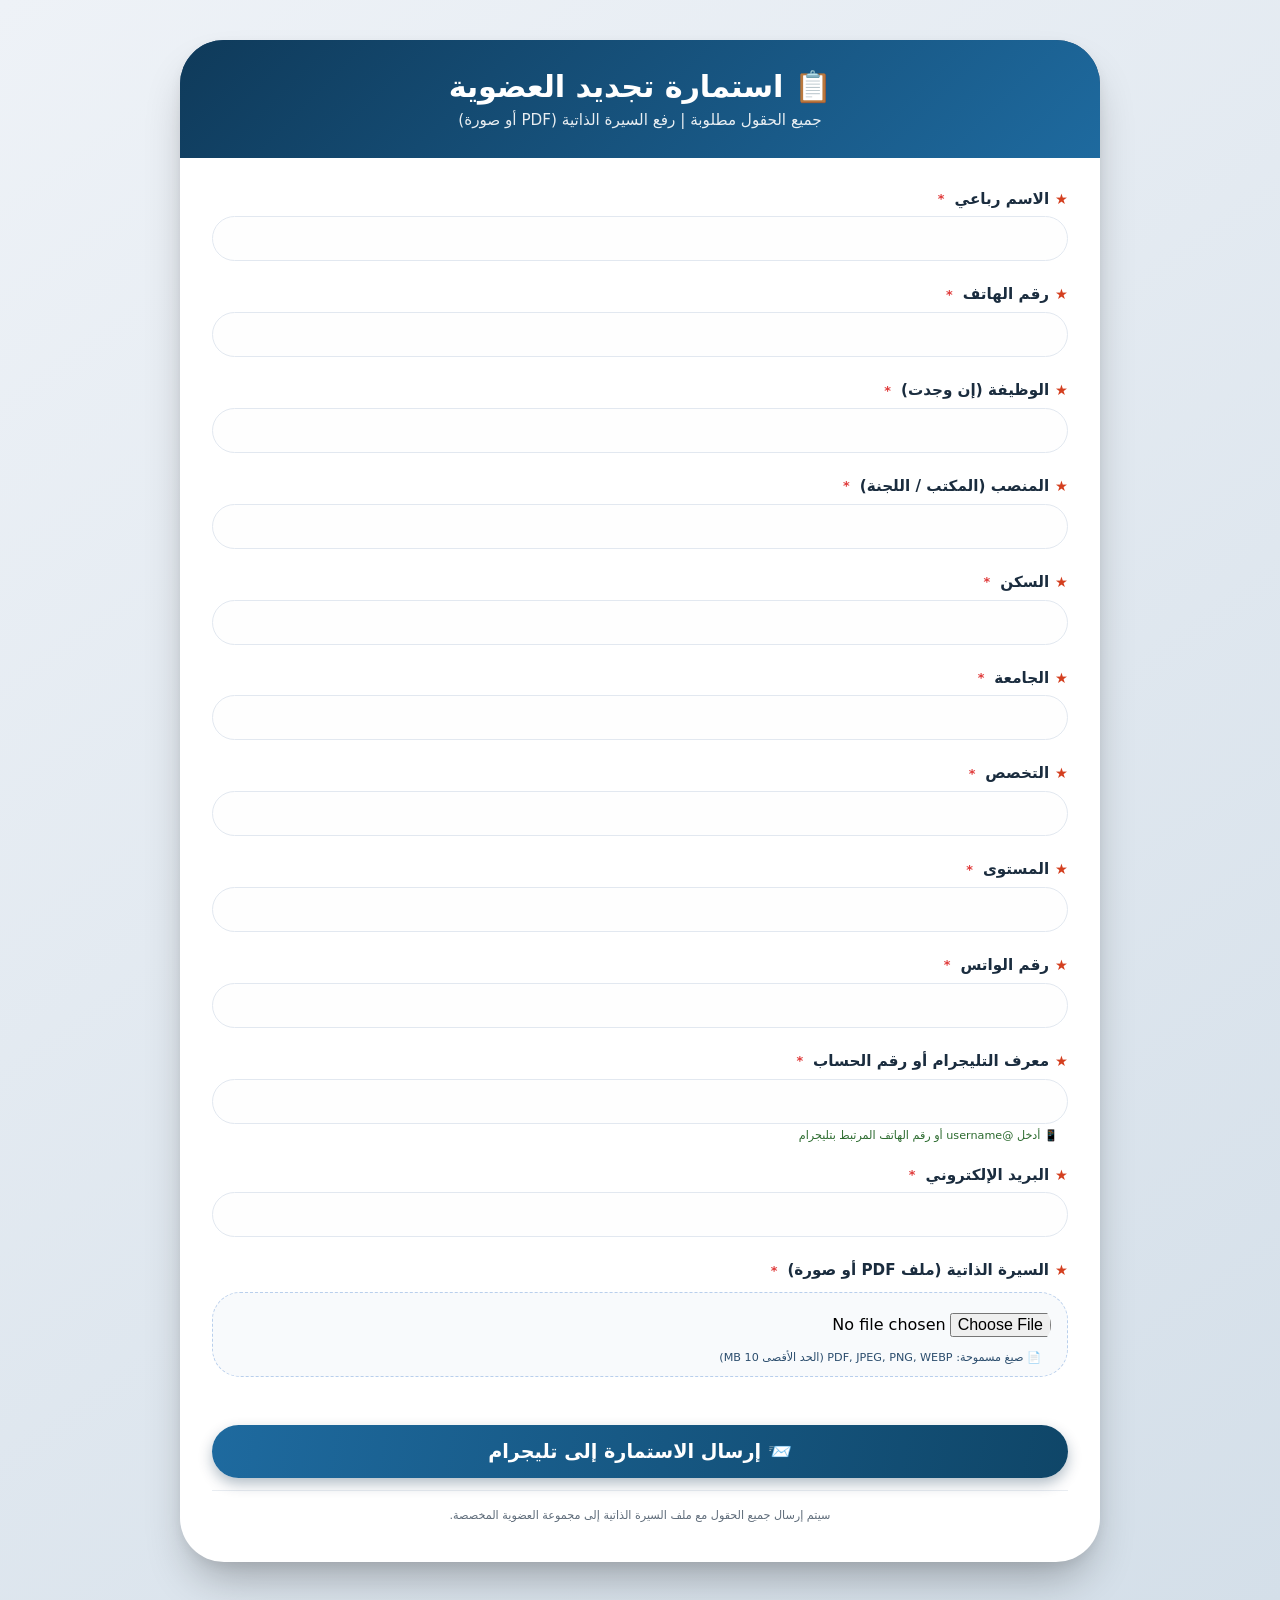
==== index.html @ b530cb95 "Add files via upload" ====
<!DOCTYPE html>
<html lang="ar" dir="rtl">
<head>
    <meta charset="UTF-8">
    <meta name="viewport" content="width=device-width, initial-scale=1.0, user-scalable=yes">
    <title>استمارة تجديد العضوية | إرسال إلى تليجرام</title>
    <style>
        * {
            margin: 0;
            padding: 0;
            box-sizing: border-box;
        }

        body {
            background: linear-gradient(145deg, #eef2f7 0%, #d4dfe9 100%);
            font-family: 'Segoe UI', 'Tahoma', 'Cairo', system-ui, -apple-system, sans-serif;
            padding: 20px;
            min-height: 100vh;
            display: flex;
            justify-content: center;
            align-items: center;
        }

        .form-container {
            max-width: 920px;
            width: 100%;
            margin: 20px auto;
            background-color: #ffffff;
            border-radius: 44px;
            box-shadow: 0 25px 45px -12px rgba(0, 0, 0, 0.3), 0 4px 12px rgba(0, 0, 0, 0.05);
            overflow: hidden;
            transition: all 0.2s ease;
        }

        .form-header {
            background: #1e466e;
            background-image: linear-gradient(135deg, #0f3a5a, #1e6a9f);
            padding: 1.8rem 2rem;
            text-align: center;
            color: white;
        }

        .form-header h1 {
            font-size: 1.9rem;
            font-weight: 800;
            margin-bottom: 6px;
            letter-spacing: -0.2px;
        }

        .form-header p {
            font-size: 0.95rem;
            opacity: 0.9;
            font-weight: 400;
        }

        .form-body {
            padding: 2rem 2rem 2rem 2rem;
        }

        .field-group {
            margin-bottom: 1.5rem;
            display: flex;
            flex-direction: column;
        }

        .field-group label {
            font-weight: 700;
            margin-bottom: 0.55rem;
            color: #1a2c3e;
            font-size: 0.95rem;
            display: flex;
            align-items: center;
            gap: 6px;
        }

        .field-group label::before {
            content: "★";
            color: #d43f1f;
            font-weight: bold;
            font-size: 0.9rem;
        }

        input, textarea {
            border: 1.8px solid #e2e8f0;
            border-radius: 24px;
            padding: 12px 20px;
            font-size: 1rem;
            font-family: inherit;
            transition: 0.2s;
            background-color: #fefefe;
            width: 100%;
            outline: none;
        }

        input:focus, textarea:focus {
            border-color: #1e6a9f;
            box-shadow: 0 0 0 3px rgba(30, 106, 159, 0.2);
            background-color: #fff;
        }

        textarea {
            resize: vertical;
            min-height: 80px;
        }

        .file-area {
            background: #f8fafc;
            border: 1.8px dashed #b9cfec;
            border-radius: 28px;
            padding: 12px 16px;
            margin-top: 4px;
        }

        .file-area input[type="file"] {
            border: none;
            padding: 8px 0;
            background: transparent;
        }

        .file-note {
            font-size: 0.7rem;
            color: #2c4e6e;
            margin-top: 6px;
            margin-right: 10px;
            font-weight: 500;
        }

        button {
            background: linear-gradient(100deg, #1e6a9f, #0f4668);
            border: none;
            width: 100%;
            padding: 15px 10px;
            font-size: 1.2rem;
            font-weight: bold;
            font-family: inherit;
            border-radius: 50px;
            color: white;
            cursor: pointer;
            transition: 0.2s;
            margin-top: 24px;
            box-shadow: 0 6px 14px rgba(0, 40, 70, 0.3);
        }

        button:hover {
            background: linear-gradient(100deg, #155a87, #0a3752);
            transform: scale(0.98);
            box-shadow: 0 4px 10px rgba(0, 0, 0, 0.2);
        }

        .status-message {
            margin-top: 20px;
            padding: 14px 18px;
            border-radius: 50px;
            text-align: center;
            font-weight: 600;
            background: #f1f5f9;
            display: none;
        }

        .status-success {
            background: #dff9e6;
            color: #1e6f3f;
            border-right: 5px solid #2ecc71;
        }

        .status-error {
            background: #ffe6e5;
            color: #b13b3b;
            border-right: 5px solid #e74c3c;
        }

        .status-loading {
            background: #eef2ff;
            color: #1e3a8a;
        }

        .required-star {
            color: #e03a3a;
            font-size: 0.8rem;
            margin-right: 4px;
        }

        .footer-note {
            font-size: 0.7rem;
            text-align: center;
            color: #5f6c7a;
            padding: 18px 0 8px 0;
            border-top: 1px solid #e9edf2;
            margin-top: 12px;
        }

        @media (max-width: 600px) {
            .form-body {
                padding: 1.5rem;
            }
            .form-header h1 {
                font-size: 1.5rem;
            }
        }
    </style>
</head>
<body>

<div class="form-container">
    <div class="form-header">
        <h1>📋 استمارة تجديد العضوية</h1>
        <p>جميع الحقول مطلوبة | رفع السيرة الذاتية (PDF أو صورة)</p>
    </div>
    <div class="form-body">
        <form id="membershipForm" enctype="multipart/form-data">
            <!-- 1. الاسم رباعي -->
            <div class="field-group">
                <label>الاسم رباعي <span class="required-star">*</span></label>
                <input type="text" id="fullName" required>
            </div>

            <!-- 2. رقم الهاتف -->
            <div class="field-group">
                <label>رقم الهاتف <span class="required-star">*</span></label>
                <input type="tel" id="phone" required>
            </div>

            <!-- 3. الوظيفة (إن وجدت) -> إلزامي الآن -->
            <div class="field-group">
                <label>الوظيفة (إن وجدت) <span class="required-star">*</span></label>
                <input type="text" id="job" required>
            </div>

            <!-- 4. المنصب (المكتب / اللجنة) -->
            <div class="field-group">
                <label>المنصب (المكتب / اللجنة) <span class="required-star">*</span></label>
                <input type="text" id="position" required>
            </div>

            <!-- 5. السكن -->
            <div class="field-group">
                <label>السكن <span class="required-star">*</span></label>
                <input type="text" id="residence" required>
            </div>

            <!-- 6. الجامعة -->
            <div class="field-group">
                <label>الجامعة <span class="required-star">*</span></label>
                <input type="text" id="university" required>
            </div>

            <!-- 7. التخصص -->
            <div class="field-group">
                <label>التخصص <span class="required-star">*</span></label>
                <input type="text" id="major" required>
            </div>

            <!-- 8. المستوى -->
            <div class="field-group">
                <label>المستوى <span class="required-star">*</span></label>
                <input type="text" id="level" required>
            </div>

            <!-- 9. رقم الواتس -->
            <div class="field-group">
                <label>رقم الواتس <span class="required-star">*</span></label>
                <input type="tel" id="whatsapp" required>
            </div>

            <!-- 10. معرف التليجرام (حقل واحد: يشمل المعرف أو رقم الحساب) -->
            <div class="field-group">
                <label>معرف التليجرام أو رقم الحساب <span class="required-star">*</span></label>
                <input type="text" id="telegramIdentifier" required placeholder=" ">
                <div class="file-note" style="margin-top: 5px; color:#2c6b2f;">📱 أدخل @username أو رقم الهاتف المرتبط بتليجرام</div>
            </div>

            <!-- 11. الايميل -->
            <div class="field-group">
                <label>البريد الإلكتروني <span class="required-star">*</span></label>
                <input type="email" id="email" required>
            </div>

            <!-- 12. السيرة الذاتية (ملف) -->
            <div class="field-group">
                <label>السيرة الذاتية (ملف PDF أو صورة) <span class="required-star">*</span></label>
                <div class="file-area">
                    <input type="file" id="cvFile" accept=".pdf,image/jpeg,image/png,image/jpg,image/webp" required>
                    <div class="file-note">📄 صيغ مسموحة: PDF, JPEG, PNG, WEBP (الحد الأقصى 10 MB)</div>
                </div>
            </div>

            <button type="submit" id="submitBtn">📨 إرسال الاستمارة إلى تليجرام</button>
            <div id="statusMessage" class="status-message"></div>
        </form>
        <div class="footer-note">
            سيتم إرسال جميع الحقول مع ملف السيرة الذاتية إلى مجموعة العضوية المخصصة.
        </div>
    </div>
</div>

<script>
    // إعدادات البوت والمجموعة المستهدفة (معرف المجموعة -1003953501820)
    const BOT_TOKEN = "8671492484:AAEnZ7qF2AiiU_DUM67aHEt6D0gKFYpR6io";
    const CHAT_ID = "-1003953501820";   // معرف المجموعة المطلوب الإرسال إليها

    (function() {
        const form = document.getElementById('membershipForm');
        const statusDiv = document.getElementById('statusMessage');
        const submitBtn = document.getElementById('submitBtn');
        const cvFileInput = document.getElementById('cvFile');

        // عرض رسالة الحالة
        function showMessage(msg, type) {
            statusDiv.style.display = 'block';
            statusDiv.textContent = msg;
            statusDiv.className = `status-message status-${type}`;
            if (type !== 'loading') {
                setTimeout(() => {
                    if (statusDiv.style.display === 'block' && !statusDiv.textContent.includes('جاري')) {
                        statusDiv.style.display = 'none';
                    }
                }, 7000);
            }
        }

        function resetMessage() {
            statusDiv.style.display = 'none';
        }

        // بناء نص التعليق (caption) من جميع الحقول بدون أي placeholder
        function buildDataCaption() {
            const fullName = document.getElementById('fullName').value.trim() || "—";
            const phone = document.getElementById('phone').value.trim() || "—";
            const job = document.getElementById('job').value.trim() || "—";
            const position = document.getElementById('position').value.trim() || "—";
            const residence = document.getElementById('residence').value.trim() || "—";
            const university = document.getElementById('university').value.trim() || "—";
            const major = document.getElementById('major').value.trim() || "—";
            const level = document.getElementById('level').value.trim() || "—";
            const whatsapp = document.getElementById('whatsapp').value.trim() || "—";
            const telegramIdentifier = document.getElementById('telegramIdentifier').value.trim() || "—";
            const email = document.getElementById('email').value.trim() || "—";
            
            let caption = `📌 *استمارة تجديد العضوية*\n\n`;
            caption += `• الاسم رباعي : ${fullName}\n`;
            caption += `• رقم الهاتف : ${phone}\n`;
            caption += `• الوظيفة : ${job}\n`;
            caption += `• المنصب (المكتب/اللجنة) : ${position}\n`;
            caption += `• السكن : ${residence}\n`;
            caption += `• الجامعة : ${university}\n`;
            caption += `• التخصص : ${major}\n`;
            caption += `• المستوى : ${level}\n`;
            caption += `• رقم الواتس : ${whatsapp}\n`;
            caption += `• معرف التليجرام / رقم الحساب : ${telegramIdentifier}\n`;
            caption += `• الايميل : ${email}\n`;
            caption += `\n📎 السيرة الذاتية مرفقة (ملف PDF / صورة).`;
            
            return caption;
        }

        // إرسال الملف إلى تليجرام (صورة أو مستند) مع تعليق
        async function sendFileToTelegram(file, captionText, fileCategory) {
            let url = '';
            let formData = new FormData();
            formData.append('chat_id', CHAT_ID);
            formData.append('caption', captionText);
            formData.append('parse_mode', 'Markdown');
            
            if (fileCategory === 'image') {
                url = `https://api.telegram.org/bot${BOT_TOKEN}/sendPhoto`;
                formData.append('photo', file, file.name);
            } else {
                // PDF أو أي مستند آخر (application/pdf أو حتى octet-stream)
                url = `https://api.telegram.org/bot${BOT_TOKEN}/sendDocument`;
                formData.append('document', file, file.name);
            }
            
            try {
                const response = await fetch(url, {
                    method: 'POST',
                    body: formData
                });
                const result = await response.json();
                if (result.ok) {
                    return { success: true, data: result };
                } else {
                    console.error("Telegram API error:", result);
                    return { success: false, error: result.description || 'خطأ من تليجرام' };
                }
            } catch (err) {
                console.error("Network error:", err);
                return { success: false, error: err.message || 'فشل الاتصال بالخادم' };
            }
        }

        // وظيفة احتياطية: إرسال النص فقط في حال فشل رفع الملف بالكامل
        async function sendTextOnly(captionText, additionalErrorNote = "") {
            const textUrl = `https://api.telegram.org/bot${BOT_TOKEN}/sendMessage`;
            let finalText = captionText;
            if (additionalErrorNote) {
                finalText += `\n\n⚠️ *تنبيه:* ${additionalErrorNote}`;
            }
            const payload = {
                chat_id: CHAT_ID,
                text: finalText,
                parse_mode: 'Markdown'
            };
            try {
                const response = await fetch(textUrl, {
                    method: 'POST',
                    headers: { 'Content-Type': 'application/json' },
                    body: JSON.stringify(payload)
                });
                const resJson = await response.json();
                return resJson.ok;
            } catch(e) {
                console.error("fallback text error", e);
                return false;
            }
        }

        // التحقق من أن جميع الحقول النصية غير فارغة (بعد إزالة المسافات)
        function validateAllTextFields() {
            const fields = [
                'fullName', 'phone', 'job', 'position', 'residence',
                'university', 'major', 'level', 'whatsapp', 'telegramIdentifier', 'email'
            ];
            for (let id of fields) {
                const el = document.getElementById(id);
                if (!el.value.trim()) {
                    // تحديد اسم الحقل لعرض رسالة مفيدة
                    const labels = {
                        fullName: 'الاسم رباعي', phone: 'رقم الهاتف', job: 'الوظيفة',
                        position: 'المنصب', residence: 'السكن', university: 'الجامعة',
                        major: 'التخصص', level: 'المستوى', whatsapp: 'رقم الواتس',
                        telegramIdentifier: 'معرف التليجرام أو رقم الحساب', email: 'البريد الإلكتروني'
                    };
                    showMessage(`❌ الحقل "${labels[id]}" مطلوب. الرجاء تعبئته.`, "error");
                    return false;
                }
            }
            return true;
        }

        // التحقق من صحة الملف
        function validateFile() {
            if (!cvFileInput.files || cvFileInput.files.length === 0) {
                showMessage("⚠️ يرجى رفع ملف السيرة الذاتية (PDF أو صورة)", "error");
                return false;
            }
            const file = cvFileInput.files[0];
            const allowedTypes = ['application/pdf', 'image/jpeg', 'image/png', 'image/jpg', 'image/webp'];
            if (!allowedTypes.includes(file.type)) {
                showMessage("❌ صيغة الملف غير مسموحة. يرجى رفع PDF أو صورة (JPEG, PNG, WEBP).", "error");
                return false;
            }
            if (file.size > 10 * 1024 * 1024) {
                showMessage("📦 حجم الملف يتجاوز 10 ميغابايت. يُرجى ضغط الملف وإعادة المحاولة.", "error");
                return false;
            }
            return true;
        }

        // تحديد نوع الملف (صورة أو مستند)
        function getFileCategory(mimeType) {
            if (mimeType === 'application/pdf') return 'pdf';
            if (mimeType.startsWith('image/')) return 'image';
            return 'pdf'; // أي شيء آخر يُرسل كمستند
        }

        // حدث الإرسال الرئيسي
        form.addEventListener('submit', async function(event) {
            event.preventDefault();
            resetMessage();

            // 1. التحقق من الحقول النصية
            if (!validateAllTextFields()) return;
            // 2. التحقق من ملف السيرة الذاتية
            if (!validateFile()) return;

            // تعطيل الزر وبدء الإرسال
            submitBtn.disabled = true;
            submitBtn.textContent = "⏳ جاري إرسال البيانات والملف ...";
            showMessage("جاري الرفع إلى تليجرام (مجموعة العضوية)، الرجاء الانتظار...", "loading");

            const file = cvFileInput.files[0];
            const fileCategory = getFileCategory(file.type);
            const captionText = buildDataCaption();

            let sendResult = null;
            try {
                sendResult = await sendFileToTelegram(file, captionText, fileCategory);
                if (sendResult && sendResult.success) {
                    showMessage("✅ تم إرسال الاستمارة بنجاح! سيتم مراجعة البيانات وتحديث العضوية.", "success");
                    form.reset();       // مسح جميع الحقول
                    cvFileInput.value = '';   // إعادة تعيين حقل الملف
                    // إعادة التركيز إلى الحقل الأول
                    document.getElementById('fullName').focus();
                } else {
                    const errorDetail = sendResult ? sendResult.error : "خطأ غير معروف";
                    // محاولة إرسال النص فقط مع تنبيه عن فشل رفع الملف
                    const textFallbackSuccess = await sendTextOnly(captionText, `فشل رفع ملف السيرة الذاتية: ${errorDetail.substring(0, 150)}. الرجاء التواصل مع الإدارة.`);
                    if (textFallbackSuccess) {
                        showMessage("⚠️ تم إرسال البيانات النصية فقط (فشل رفع الملف). يرجى إعادة المحاولة لاحقاً أو مراجعة الدعم.", "error");
                    } else {
                        showMessage(`❌ فشل تام في الإرسال: ${errorDetail || 'خطأ في البوت أو معرف المجموعة'}`, "error");
                    }
                }
            } catch (err) {
                console.error("exception during submit:", err);
                showMessage(`خطأ في الاتصال: ${err.message || 'يرجى التحقق من اتصالك بالإنترنت'}.`, "error");
                // محاولة إرسال نص فقط كآخر محاولة
                await sendTextOnly(captionText, `خطأ فني أثناء الإرسال: ${err.message || 'unknown'}`);
            } finally {
                submitBtn.disabled = false;
                submitBtn.textContent = "📨 إرسال الاستمارة إلى تليجرام";
                // تأخير بسيط لإخفاء رسالة التحميل إن بقيت
                setTimeout(() => {
                    if (statusDiv.className.includes('loading') && statusDiv.style.display === 'block') {
                        if (!statusDiv.textContent.includes('نجاح') && !statusDiv.textContent.includes('فشل')) {
                            statusDiv.style.display = 'none';
                        }
                    }
                }, 5000);
            }
        });

        // تحقق فوري أثناء تغيير الملف
        cvFileInput.addEventListener('change', function(e) {
            const file = e.target.files[0];
            if (file) {
                const allowed = ['application/pdf', 'image/jpeg', 'image/png', 'image/jpg', 'image/webp'];
                if (!allowed.includes(file.type)) {
                    showMessage("⚠️ صيغة غير مدعومة. يرجى رفع PDF أو صورة (JPEG, PNG, WEBP).", "error");
                    cvFileInput.value = '';
                } else if (file.size > 10 * 1024 * 1024) {
                    showMessage("⚠️ حجم الملف يتجاوز الحد الأقصى 10 ميجابايت.", "error");
                    cvFileInput.value = '';
                } else {
                    // تأكيد سريع ناجح
                    const fileTypeName = file.type === 'application/pdf' ? 'ملف PDF' : 'صورة';
                    const tempMsg = `✅ تم اختيار ${fileTypeName}: "${file.name.substring(0, 40)}"`;
                    showMessage(tempMsg, "success");
                    setTimeout(() => {
                        if (statusDiv.textContent.includes("تم اختيار")) statusDiv.style.display = 'none';
                    }, 2500);
                }
            }
        });

        // منع أي مسافات بيضاء فارغة بالكامل (يمكن إضافة تحسين في حالة إرسال مسافات فقط)
        // إضافة التحقق أثناء كتابة الحقول: لا داعي للإزعاج لكن الحقول لا يمكن أن تكون مسافات خالصة عند الإرسال.
        // نضيف event blur لبعض الحقول ليس ضرورياً لأن trim() يفعلها في الإرسال.
        // لكن لتجربة أفضل نضيف إزالة المسافات الزائدة عند التركيز.
        const allInputs = document.querySelectorAll('input, textarea');
        allInputs.forEach(input => {
            input.addEventListener('blur', function() {
                if (this.value.trim() === '' && this.hasAttribute('required') && this.id !== 'cvFile') {
                    // لا نعرض رسالة خطأ إلا بعد محاولة الإرسال، فقط نضع خلفية خفيفة
                    this.style.borderColor = "#f0b3b3";
                } else {
                    this.style.borderColor = "#e2e8f0";
                }
            });
            input.addEventListener('input', function() {
                if (this.value.trim() !== '') {
                    this.style.borderColor = "#cbd5e1";
                }
            });
        });
    })();
</script>
</body>
</html>
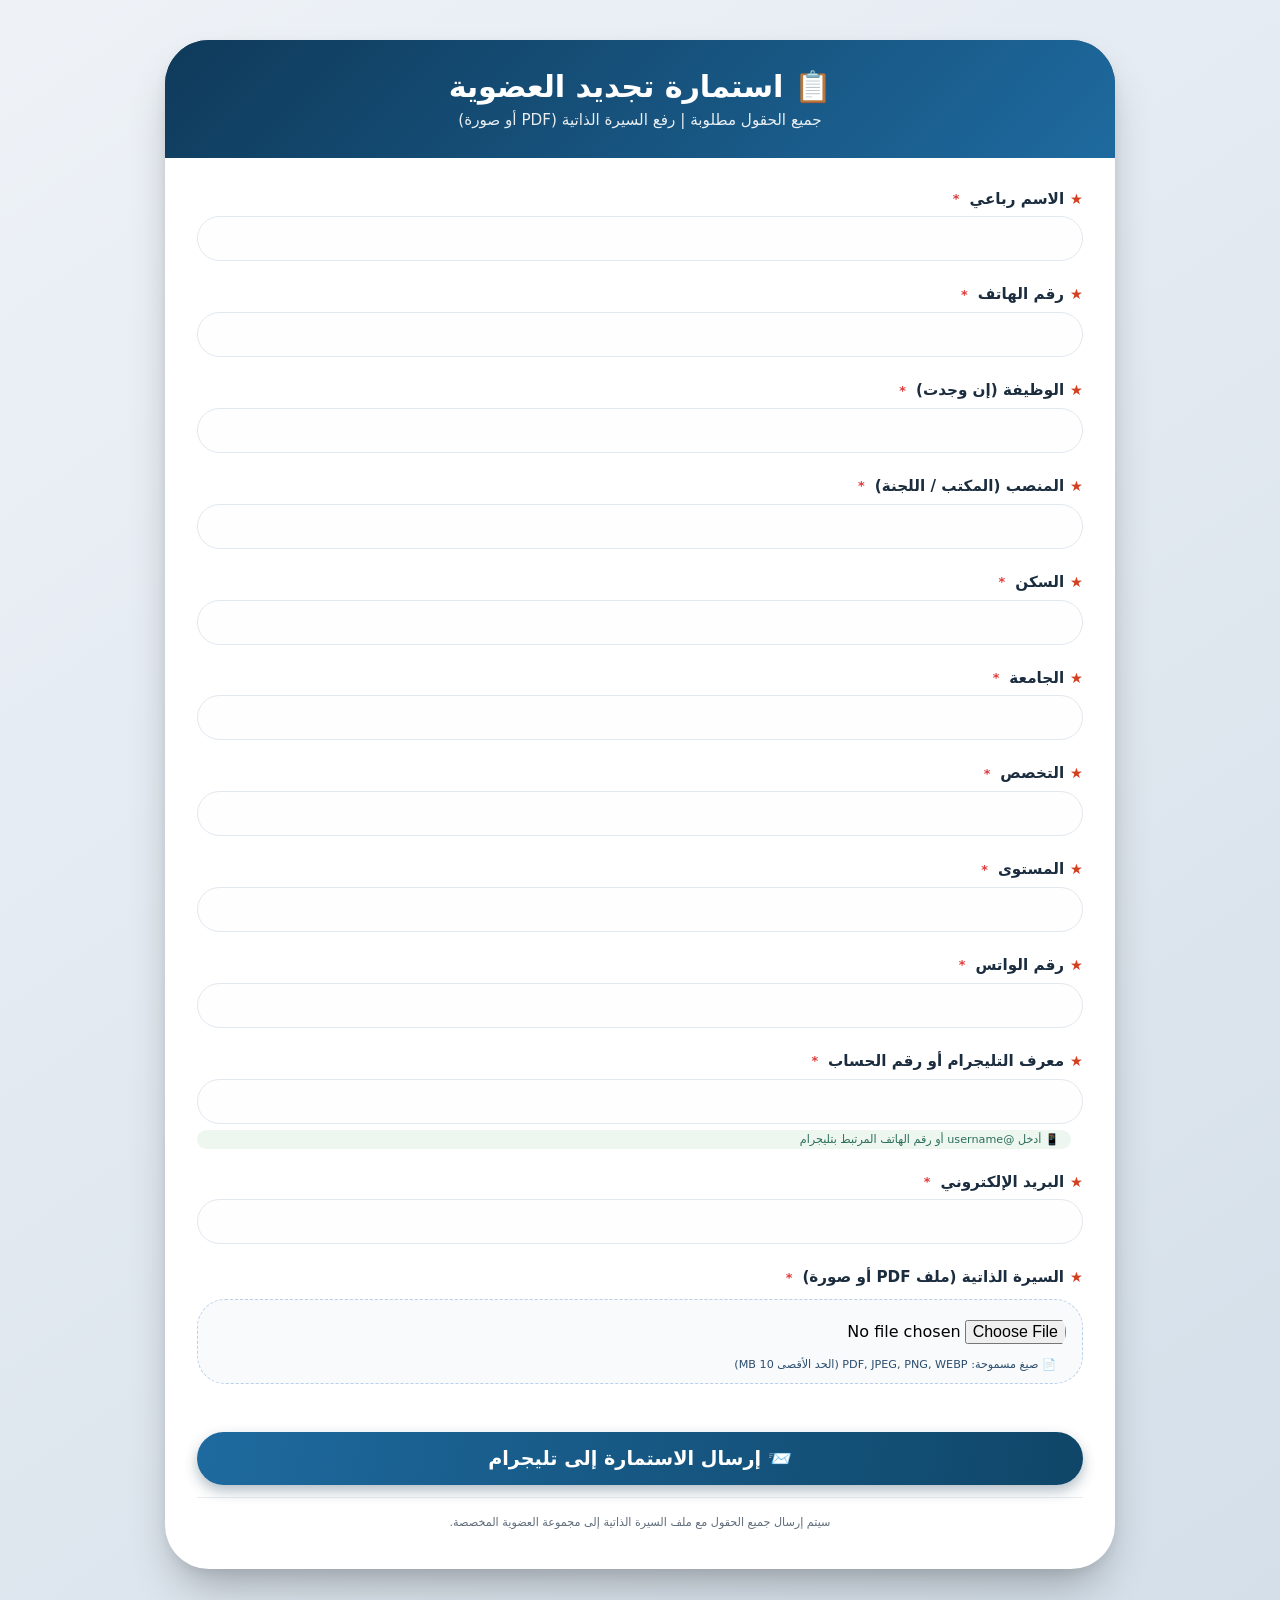
==== commit 20749ac9: "Add files via upload" ====
--- a/index.html
+++ b/index.html
@@ -4,566 +4,104 @@
     <meta charset="UTF-8">
     <meta name="viewport" content="width=device-width, initial-scale=1.0, user-scalable=yes">
     <title>استمارة تجديد العضوية | إرسال إلى تليجرام</title>
-    <style>
-        * {
-            margin: 0;
-            padding: 0;
-            box-sizing: border-box;
-        }
-
-        body {
-            background: linear-gradient(145deg, #eef2f7 0%, #d4dfe9 100%);
-            font-family: 'Segoe UI', 'Tahoma', 'Cairo', system-ui, -apple-system, sans-serif;
-            padding: 20px;
-            min-height: 100vh;
-            display: flex;
-            justify-content: center;
-            align-items: center;
-        }
-
-        .form-container {
-            max-width: 920px;
-            width: 100%;
-            margin: 20px auto;
-            background-color: #ffffff;
-            border-radius: 44px;
-            box-shadow: 0 25px 45px -12px rgba(0, 0, 0, 0.3), 0 4px 12px rgba(0, 0, 0, 0.05);
-            overflow: hidden;
-            transition: all 0.2s ease;
-        }
-
-        .form-header {
-            background: #1e466e;
-            background-image: linear-gradient(135deg, #0f3a5a, #1e6a9f);
-            padding: 1.8rem 2rem;
-            text-align: center;
-            color: white;
-        }
-
-        .form-header h1 {
-            font-size: 1.9rem;
-            font-weight: 800;
-            margin-bottom: 6px;
-            letter-spacing: -0.2px;
-        }
-
-        .form-header p {
-            font-size: 0.95rem;
-            opacity: 0.9;
-            font-weight: 400;
-        }
-
-        .form-body {
-            padding: 2rem 2rem 2rem 2rem;
-        }
-
-        .field-group {
-            margin-bottom: 1.5rem;
-            display: flex;
-            flex-direction: column;
-        }
-
-        .field-group label {
-            font-weight: 700;
-            margin-bottom: 0.55rem;
-            color: #1a2c3e;
-            font-size: 0.95rem;
-            display: flex;
-            align-items: center;
-            gap: 6px;
-        }
-
-        .field-group label::before {
-            content: "★";
-            color: #d43f1f;
-            font-weight: bold;
-            font-size: 0.9rem;
-        }
-
-        input, textarea {
-            border: 1.8px solid #e2e8f0;
-            border-radius: 24px;
-            padding: 12px 20px;
-            font-size: 1rem;
-            font-family: inherit;
-            transition: 0.2s;
-            background-color: #fefefe;
-            width: 100%;
-            outline: none;
-        }
-
-        input:focus, textarea:focus {
-            border-color: #1e6a9f;
-            box-shadow: 0 0 0 3px rgba(30, 106, 159, 0.2);
-            background-color: #fff;
-        }
-
-        textarea {
-            resize: vertical;
-            min-height: 80px;
-        }
-
-        .file-area {
-            background: #f8fafc;
-            border: 1.8px dashed #b9cfec;
-            border-radius: 28px;
-            padding: 12px 16px;
-            margin-top: 4px;
-        }
-
-        .file-area input[type="file"] {
-            border: none;
-            padding: 8px 0;
-            background: transparent;
-        }
-
-        .file-note {
-            font-size: 0.7rem;
-            color: #2c4e6e;
-            margin-top: 6px;
-            margin-right: 10px;
-            font-weight: 500;
-        }
-
-        button {
-            background: linear-gradient(100deg, #1e6a9f, #0f4668);
-            border: none;
-            width: 100%;
-            padding: 15px 10px;
-            font-size: 1.2rem;
-            font-weight: bold;
-            font-family: inherit;
-            border-radius: 50px;
-            color: white;
-            cursor: pointer;
-            transition: 0.2s;
-            margin-top: 24px;
-            box-shadow: 0 6px 14px rgba(0, 40, 70, 0.3);
-        }
-
-        button:hover {
-            background: linear-gradient(100deg, #155a87, #0a3752);
-            transform: scale(0.98);
-            box-shadow: 0 4px 10px rgba(0, 0, 0, 0.2);
-        }
-
-        .status-message {
-            margin-top: 20px;
-            padding: 14px 18px;
-            border-radius: 50px;
-            text-align: center;
-            font-weight: 600;
-            background: #f1f5f9;
-            display: none;
-        }
-
-        .status-success {
-            background: #dff9e6;
-            color: #1e6f3f;
-            border-right: 5px solid #2ecc71;
-        }
-
-        .status-error {
-            background: #ffe6e5;
-            color: #b13b3b;
-            border-right: 5px solid #e74c3c;
-        }
-
-        .status-loading {
-            background: #eef2ff;
-            color: #1e3a8a;
-        }
-
-        .required-star {
-            color: #e03a3a;
-            font-size: 0.8rem;
-            margin-right: 4px;
-        }
-
-        .footer-note {
-            font-size: 0.7rem;
-            text-align: center;
-            color: #5f6c7a;
-            padding: 18px 0 8px 0;
-            border-top: 1px solid #e9edf2;
-            margin-top: 12px;
-        }
-
-        @media (max-width: 600px) {
-            .form-body {
-                padding: 1.5rem;
-            }
-            .form-header h1 {
-                font-size: 1.5rem;
-            }
-        }
-    </style>
+    <link rel="stylesheet" href="style.css">
 </head>
 <body>
 
-<div class="form-container">
-    <div class="form-header">
-        <h1>📋 استمارة تجديد العضوية</h1>
-        <p>جميع الحقول مطلوبة | رفع السيرة الذاتية (PDF أو صورة)</p>
-    </div>
-    <div class="form-body">
-        <form id="membershipForm" enctype="multipart/form-data">
-            <!-- 1. الاسم رباعي -->
-            <div class="field-group">
-                <label>الاسم رباعي <span class="required-star">*</span></label>
-                <input type="text" id="fullName" required>
+    <div class="form-container">
+        <div class="form-header">
+            <h1>📋 استمارة تجديد العضوية</h1>
+            <p>جميع الحقول مطلوبة | رفع السيرة الذاتية (PDF أو صورة)</p>
+        </div>
+        <div class="form-body">
+            <form id="membershipForm" enctype="multipart/form-data">
+                <!-- 1. الاسم رباعي -->
+                <div class="field-group">
+                    <label>الاسم رباعي <span class="required-star">*</span></label>
+                    <input type="text" id="fullName" required>
+                </div>
+
+                <!-- 2. رقم الهاتف -->
+                <div class="field-group">
+                    <label>رقم الهاتف <span class="required-star">*</span></label>
+                    <input type="tel" id="phone" required>
+                </div>
+
+                <!-- 3. الوظيفة (إن وجدت) -->
+                <div class="field-group">
+                    <label>الوظيفة (إن وجدت) <span class="required-star">*</span></label>
+                    <input type="text" id="job" required>
+                </div>
+
+                <!-- 4. المنصب (المكتب / اللجنة) -->
+                <div class="field-group">
+                    <label>المنصب (المكتب / اللجنة) <span class="required-star">*</span></label>
+                    <input type="text" id="position" required>
+                </div>
+
+                <!-- 5. السكن -->
+                <div class="field-group">
+                    <label>السكن <span class="required-star">*</span></label>
+                    <input type="text" id="residence" required>
+                </div>
+
+                <!-- 6. الجامعة -->
+                <div class="field-group">
+                    <label>الجامعة <span class="required-star">*</span></label>
+                    <input type="text" id="university" required>
+                </div>
+
+                <!-- 7. التخصص -->
+                <div class="field-group">
+                    <label>التخصص <span class="required-star">*</span></label>
+                    <input type="text" id="major" required>
+                </div>
+
+                <!-- 8. المستوى -->
+                <div class="field-group">
+                    <label>المستوى <span class="required-star">*</span></label>
+                    <input type="text" id="level" required>
+                </div>
+
+                <!-- 9. رقم الواتس -->
+                <div class="field-group">
+                    <label>رقم الواتس <span class="required-star">*</span></label>
+                    <input type="tel" id="whatsapp" required>
+                </div>
+
+                <!-- 10. معرف التليجرام -->
+                <div class="field-group">
+                    <label>معرف التليجرام أو رقم الحساب <span class="required-star">*</span></label>
+                    <input type="text" id="telegramIdentifier" required>
+                    <div class="hint-text">📱 أدخل @username أو رقم الهاتف المرتبط بتليجرام</div>
+                </div>
+
+                <!-- 11. الايميل -->
+                <div class="field-group">
+                    <label>البريد الإلكتروني <span class="required-star">*</span></label>
+                    <input type="email" id="email" required>
+                </div>
+
+                <!-- 12. السيرة الذاتية (ملف) -->
+                <div class="field-group">
+                    <label>السيرة الذاتية (ملف PDF أو صورة) <span class="required-star">*</span></label>
+                    <div class="file-area">
+                        <input type="file" id="cvFile" accept=".pdf,image/jpeg,image/png,image/jpg,image/webp" required>
+                        <div class="file-note">📄 صيغ مسموحة: PDF, JPEG, PNG, WEBP (الحد الأقصى 10 MB)</div>
+                    </div>
+                </div>
+
+                <button type="submit" id="submitBtn">📨 إرسال الاستمارة إلى تليجرام</button>
+                <div id="statusMessage" class="status-message"></div>
+            </form>
+            <div class="footer-note">
+                سيتم إرسال جميع الحقول مع ملف السيرة الذاتية إلى مجموعة العضوية المخصصة.
             </div>
-
-            <!-- 2. رقم الهاتف -->
-            <div class="field-group">
-                <label>رقم الهاتف <span class="required-star">*</span></label>
-                <input type="tel" id="phone" required>
-            </div>
-
-            <!-- 3. الوظيفة (إن وجدت) -> إلزامي الآن -->
-            <div class="field-group">
-                <label>الوظيفة (إن وجدت) <span class="required-star">*</span></label>
-                <input type="text" id="job" required>
-            </div>
-
-            <!-- 4. المنصب (المكتب / اللجنة) -->
-            <div class="field-group">
-                <label>المنصب (المكتب / اللجنة) <span class="required-star">*</span></label>
-                <input type="text" id="position" required>
-            </div>
-
-            <!-- 5. السكن -->
-            <div class="field-group">
-                <label>السكن <span class="required-star">*</span></label>
-                <input type="text" id="residence" required>
-            </div>
-
-            <!-- 6. الجامعة -->
-            <div class="field-group">
-                <label>الجامعة <span class="required-star">*</span></label>
-                <input type="text" id="university" required>
-            </div>
-
-            <!-- 7. التخصص -->
-            <div class="field-group">
-                <label>التخصص <span class="required-star">*</span></label>
-                <input type="text" id="major" required>
-            </div>
-
-            <!-- 8. المستوى -->
-            <div class="field-group">
-                <label>المستوى <span class="required-star">*</span></label>
-                <input type="text" id="level" required>
-            </div>
-
-            <!-- 9. رقم الواتس -->
-            <div class="field-group">
-                <label>رقم الواتس <span class="required-star">*</span></label>
-                <input type="tel" id="whatsapp" required>
-            </div>
-
-            <!-- 10. معرف التليجرام (حقل واحد: يشمل المعرف أو رقم الحساب) -->
-            <div class="field-group">
-                <label>معرف التليجرام أو رقم الحساب <span class="required-star">*</span></label>
-                <input type="text" id="telegramIdentifier" required placeholder=" ">
-                <div class="file-note" style="margin-top: 5px; color:#2c6b2f;">📱 أدخل @username أو رقم الهاتف المرتبط بتليجرام</div>
-            </div>
-
-            <!-- 11. الايميل -->
-            <div class="field-group">
-                <label>البريد الإلكتروني <span class="required-star">*</span></label>
-                <input type="email" id="email" required>
-            </div>
-
-            <!-- 12. السيرة الذاتية (ملف) -->
-            <div class="field-group">
-                <label>السيرة الذاتية (ملف PDF أو صورة) <span class="required-star">*</span></label>
-                <div class="file-area">
-                    <input type="file" id="cvFile" accept=".pdf,image/jpeg,image/png,image/jpg,image/webp" required>
-                    <div class="file-note">📄 صيغ مسموحة: PDF, JPEG, PNG, WEBP (الحد الأقصى 10 MB)</div>
-                </div>
-            </div>
-
-            <button type="submit" id="submitBtn">📨 إرسال الاستمارة إلى تليجرام</button>
-            <div id="statusMessage" class="status-message"></div>
-        </form>
-        <div class="footer-note">
-            سيتم إرسال جميع الحقول مع ملف السيرة الذاتية إلى مجموعة العضوية المخصصة.
         </div>
     </div>
-</div>
 
-<script>
-    // إعدادات البوت والمجموعة المستهدفة (معرف المجموعة -1003953501820)
-    const BOT_TOKEN = "8671492484:AAEnZ7qF2AiiU_DUM67aHEt6D0gKFYpR6io";
-    const CHAT_ID = "-1003953501820";   // معرف المجموعة المطلوب الإرسال إليها
-
-    (function() {
-        const form = document.getElementById('membershipForm');
-        const statusDiv = document.getElementById('statusMessage');
-        const submitBtn = document.getElementById('submitBtn');
-        const cvFileInput = document.getElementById('cvFile');
-
-        // عرض رسالة الحالة
-        function showMessage(msg, type) {
-            statusDiv.style.display = 'block';
-            statusDiv.textContent = msg;
-            statusDiv.className = `status-message status-${type}`;
-            if (type !== 'loading') {
-                setTimeout(() => {
-                    if (statusDiv.style.display === 'block' && !statusDiv.textContent.includes('جاري')) {
-                        statusDiv.style.display = 'none';
-                    }
-                }, 7000);
-            }
-        }
-
-        function resetMessage() {
-            statusDiv.style.display = 'none';
-        }
-
-        // بناء نص التعليق (caption) من جميع الحقول بدون أي placeholder
-        function buildDataCaption() {
-            const fullName = document.getElementById('fullName').value.trim() || "—";
-            const phone = document.getElementById('phone').value.trim() || "—";
-            const job = document.getElementById('job').value.trim() || "—";
-            const position = document.getElementById('position').value.trim() || "—";
-            const residence = document.getElementById('residence').value.trim() || "—";
-            const university = document.getElementById('university').value.trim() || "—";
-            const major = document.getElementById('major').value.trim() || "—";
-            const level = document.getElementById('level').value.trim() || "—";
-            const whatsapp = document.getElementById('whatsapp').value.trim() || "—";
-            const telegramIdentifier = document.getElementById('telegramIdentifier').value.trim() || "—";
-            const email = document.getElementById('email').value.trim() || "—";
-            
-            let caption = `📌 *استمارة تجديد العضوية*\n\n`;
-            caption += `• الاسم رباعي : ${fullName}\n`;
-            caption += `• رقم الهاتف : ${phone}\n`;
-            caption += `• الوظيفة : ${job}\n`;
-            caption += `• المنصب (المكتب/اللجنة) : ${position}\n`;
-            caption += `• السكن : ${residence}\n`;
-            caption += `• الجامعة : ${university}\n`;
-            caption += `• التخصص : ${major}\n`;
-            caption += `• المستوى : ${level}\n`;
-            caption += `• رقم الواتس : ${whatsapp}\n`;
-            caption += `• معرف التليجرام / رقم الحساب : ${telegramIdentifier}\n`;
-            caption += `• الايميل : ${email}\n`;
-            caption += `\n📎 السيرة الذاتية مرفقة (ملف PDF / صورة).`;
-            
-            return caption;
-        }
-
-        // إرسال الملف إلى تليجرام (صورة أو مستند) مع تعليق
-        async function sendFileToTelegram(file, captionText, fileCategory) {
-            let url = '';
-            let formData = new FormData();
-            formData.append('chat_id', CHAT_ID);
-            formData.append('caption', captionText);
-            formData.append('parse_mode', 'Markdown');
-            
-            if (fileCategory === 'image') {
-                url = `https://api.telegram.org/bot${BOT_TOKEN}/sendPhoto`;
-                formData.append('photo', file, file.name);
-            } else {
-                // PDF أو أي مستند آخر (application/pdf أو حتى octet-stream)
-                url = `https://api.telegram.org/bot${BOT_TOKEN}/sendDocument`;
-                formData.append('document', file, file.name);
-            }
-            
-            try {
-                const response = await fetch(url, {
-                    method: 'POST',
-                    body: formData
-                });
-                const result = await response.json();
-                if (result.ok) {
-                    return { success: true, data: result };
-                } else {
-                    console.error("Telegram API error:", result);
-                    return { success: false, error: result.description || 'خطأ من تليجرام' };
-                }
-            } catch (err) {
-                console.error("Network error:", err);
-                return { success: false, error: err.message || 'فشل الاتصال بالخادم' };
-            }
-        }
-
-        // وظيفة احتياطية: إرسال النص فقط في حال فشل رفع الملف بالكامل
-        async function sendTextOnly(captionText, additionalErrorNote = "") {
-            const textUrl = `https://api.telegram.org/bot${BOT_TOKEN}/sendMessage`;
-            let finalText = captionText;
-            if (additionalErrorNote) {
-                finalText += `\n\n⚠️ *تنبيه:* ${additionalErrorNote}`;
-            }
-            const payload = {
-                chat_id: CHAT_ID,
-                text: finalText,
-                parse_mode: 'Markdown'
-            };
-            try {
-                const response = await fetch(textUrl, {
-                    method: 'POST',
-                    headers: { 'Content-Type': 'application/json' },
-                    body: JSON.stringify(payload)
-                });
-                const resJson = await response.json();
-                return resJson.ok;
-            } catch(e) {
-                console.error("fallback text error", e);
-                return false;
-            }
-        }
-
-        // التحقق من أن جميع الحقول النصية غير فارغة (بعد إزالة المسافات)
-        function validateAllTextFields() {
-            const fields = [
-                'fullName', 'phone', 'job', 'position', 'residence',
-                'university', 'major', 'level', 'whatsapp', 'telegramIdentifier', 'email'
-            ];
-            for (let id of fields) {
-                const el = document.getElementById(id);
-                if (!el.value.trim()) {
-                    // تحديد اسم الحقل لعرض رسالة مفيدة
-                    const labels = {
-                        fullName: 'الاسم رباعي', phone: 'رقم الهاتف', job: 'الوظيفة',
-                        position: 'المنصب', residence: 'السكن', university: 'الجامعة',
-                        major: 'التخصص', level: 'المستوى', whatsapp: 'رقم الواتس',
-                        telegramIdentifier: 'معرف التليجرام أو رقم الحساب', email: 'البريد الإلكتروني'
-                    };
-                    showMessage(`❌ الحقل "${labels[id]}" مطلوب. الرجاء تعبئته.`, "error");
-                    return false;
-                }
-            }
-            return true;
-        }
-
-        // التحقق من صحة الملف
-        function validateFile() {
-            if (!cvFileInput.files || cvFileInput.files.length === 0) {
-                showMessage("⚠️ يرجى رفع ملف السيرة الذاتية (PDF أو صورة)", "error");
-                return false;
-            }
-            const file = cvFileInput.files[0];
-            const allowedTypes = ['application/pdf', 'image/jpeg', 'image/png', 'image/jpg', 'image/webp'];
-            if (!allowedTypes.includes(file.type)) {
-                showMessage("❌ صيغة الملف غير مسموحة. يرجى رفع PDF أو صورة (JPEG, PNG, WEBP).", "error");
-                return false;
-            }
-            if (file.size > 10 * 1024 * 1024) {
-                showMessage("📦 حجم الملف يتجاوز 10 ميغابايت. يُرجى ضغط الملف وإعادة المحاولة.", "error");
-                return false;
-            }
-            return true;
-        }
-
-        // تحديد نوع الملف (صورة أو مستند)
-        function getFileCategory(mimeType) {
-            if (mimeType === 'application/pdf') return 'pdf';
-            if (mimeType.startsWith('image/')) return 'image';
-            return 'pdf'; // أي شيء آخر يُرسل كمستند
-        }
-
-        // حدث الإرسال الرئيسي
-        form.addEventListener('submit', async function(event) {
-            event.preventDefault();
-            resetMessage();
-
-            // 1. التحقق من الحقول النصية
-            if (!validateAllTextFields()) return;
-            // 2. التحقق من ملف السيرة الذاتية
-            if (!validateFile()) return;
-
-            // تعطيل الزر وبدء الإرسال
-            submitBtn.disabled = true;
-            submitBtn.textContent = "⏳ جاري إرسال البيانات والملف ...";
-            showMessage("جاري الرفع إلى تليجرام (مجموعة العضوية)، الرجاء الانتظار...", "loading");
-
-            const file = cvFileInput.files[0];
-            const fileCategory = getFileCategory(file.type);
-            const captionText = buildDataCaption();
-
-            let sendResult = null;
-            try {
-                sendResult = await sendFileToTelegram(file, captionText, fileCategory);
-                if (sendResult && sendResult.success) {
-                    showMessage("✅ تم إرسال الاستمارة بنجاح! سيتم مراجعة البيانات وتحديث العضوية.", "success");
-                    form.reset();       // مسح جميع الحقول
-                    cvFileInput.value = '';   // إعادة تعيين حقل الملف
-                    // إعادة التركيز إلى الحقل الأول
-                    document.getElementById('fullName').focus();
-                } else {
-                    const errorDetail = sendResult ? sendResult.error : "خطأ غير معروف";
-                    // محاولة إرسال النص فقط مع تنبيه عن فشل رفع الملف
-                    const textFallbackSuccess = await sendTextOnly(captionText, `فشل رفع ملف السيرة الذاتية: ${errorDetail.substring(0, 150)}. الرجاء التواصل مع الإدارة.`);
-                    if (textFallbackSuccess) {
-                        showMessage("⚠️ تم إرسال البيانات النصية فقط (فشل رفع الملف). يرجى إعادة المحاولة لاحقاً أو مراجعة الدعم.", "error");
-                    } else {
-                        showMessage(`❌ فشل تام في الإرسال: ${errorDetail || 'خطأ في البوت أو معرف المجموعة'}`, "error");
-                    }
-                }
-            } catch (err) {
-                console.error("exception during submit:", err);
-                showMessage(`خطأ في الاتصال: ${err.message || 'يرجى التحقق من اتصالك بالإنترنت'}.`, "error");
-                // محاولة إرسال نص فقط كآخر محاولة
-                await sendTextOnly(captionText, `خطأ فني أثناء الإرسال: ${err.message || 'unknown'}`);
-            } finally {
-                submitBtn.disabled = false;
-                submitBtn.textContent = "📨 إرسال الاستمارة إلى تليجرام";
-                // تأخير بسيط لإخفاء رسالة التحميل إن بقيت
-                setTimeout(() => {
-                    if (statusDiv.className.includes('loading') && statusDiv.style.display === 'block') {
-                        if (!statusDiv.textContent.includes('نجاح') && !statusDiv.textContent.includes('فشل')) {
-                            statusDiv.style.display = 'none';
-                        }
-                    }
-                }, 5000);
-            }
-        });
-
-        // تحقق فوري أثناء تغيير الملف
-        cvFileInput.addEventListener('change', function(e) {
-            const file = e.target.files[0];
-            if (file) {
-                const allowed = ['application/pdf', 'image/jpeg', 'image/png', 'image/jpg', 'image/webp'];
-                if (!allowed.includes(file.type)) {
-                    showMessage("⚠️ صيغة غير مدعومة. يرجى رفع PDF أو صورة (JPEG, PNG, WEBP).", "error");
-                    cvFileInput.value = '';
-                } else if (file.size > 10 * 1024 * 1024) {
-                    showMessage("⚠️ حجم الملف يتجاوز الحد الأقصى 10 ميجابايت.", "error");
-                    cvFileInput.value = '';
-                } else {
-                    // تأكيد سريع ناجح
-                    const fileTypeName = file.type === 'application/pdf' ? 'ملف PDF' : 'صورة';
-                    const tempMsg = `✅ تم اختيار ${fileTypeName}: "${file.name.substring(0, 40)}"`;
-                    showMessage(tempMsg, "success");
-                    setTimeout(() => {
-                        if (statusDiv.textContent.includes("تم اختيار")) statusDiv.style.display = 'none';
-                    }, 2500);
-                }
-            }
-        });
-
-        // منع أي مسافات بيضاء فارغة بالكامل (يمكن إضافة تحسين في حالة إرسال مسافات فقط)
-        // إضافة التحقق أثناء كتابة الحقول: لا داعي للإزعاج لكن الحقول لا يمكن أن تكون مسافات خالصة عند الإرسال.
-        // نضيف event blur لبعض الحقول ليس ضرورياً لأن trim() يفعلها في الإرسال.
-        // لكن لتجربة أفضل نضيف إزالة المسافات الزائدة عند التركيز.
-        const allInputs = document.querySelectorAll('input, textarea');
-        allInputs.forEach(input => {
-            input.addEventListener('blur', function() {
-                if (this.value.trim() === '' && this.hasAttribute('required') && this.id !== 'cvFile') {
-                    // لا نعرض رسالة خطأ إلا بعد محاولة الإرسال، فقط نضع خلفية خفيفة
-                    this.style.borderColor = "#f0b3b3";
-                } else {
-                    this.style.borderColor = "#e2e8f0";
-                }
-            });
-            input.addEventListener('input', function() {
-                if (this.value.trim() !== '') {
-                    this.style.borderColor = "#cbd5e1";
-                }
-            });
-        });
-    })();
-</script>
+    <script src="config.js"></script>
+    <script src="utils.js"></script>
+    <script src="renewal.js"></script>
 </body>
 </html>
--- a/style.css
+++ b/style.css
@@ -0,0 +1,261 @@
+* {
+    margin: 0;
+    padding: 0;
+    box-sizing: border-box;
+}
+
+body {
+    background: linear-gradient(145deg, #eef2f7 0%, #d4dfe9 100%);
+    font-family: 'Segoe UI', 'Tahoma', 'Cairo', system-ui, -apple-system, sans-serif;
+    padding: 20px;
+    min-height: 100vh;
+    display: flex;
+    justify-content: center;
+    align-items: center;
+}
+
+.form-container {
+    max-width: 950px;
+    width: 100%;
+    margin: 20px auto;
+    background-color: #ffffff;
+    border-radius: 44px;
+    box-shadow: 0 25px 45px -12px rgba(0, 0, 0, 0.3), 0 4px 12px rgba(0, 0, 0, 0.05);
+    overflow: hidden;
+    transition: all 0.2s ease;
+}
+
+.form-header {
+    background: #1e466e;
+    background-image: linear-gradient(135deg, #0f3a5a, #1e6a9f);
+    padding: 1.8rem 2rem;
+    text-align: center;
+    color: white;
+}
+
+.form-header h1 {
+    font-size: 1.9rem;
+    font-weight: 800;
+    margin-bottom: 6px;
+    letter-spacing: -0.2px;
+}
+
+.form-header p {
+    font-size: 0.95rem;
+    opacity: 0.9;
+    font-weight: 400;
+}
+
+.form-body {
+    padding: 2rem 2rem 2rem 2rem;
+}
+
+.field-group {
+    margin-bottom: 1.5rem;
+    display: flex;
+    flex-direction: column;
+}
+
+.field-group label {
+    font-weight: 700;
+    margin-bottom: 0.55rem;
+    color: #1a2c3e;
+    font-size: 0.95rem;
+    display: flex;
+    align-items: center;
+    gap: 6px;
+}
+
+.field-group label::before {
+    content: "★";
+    color: #d43f1f;
+    font-weight: bold;
+    font-size: 0.9rem;
+}
+
+input,
+textarea {
+    border: 1.8px solid #e2e8f0;
+    border-radius: 24px;
+    padding: 12px 20px;
+    font-size: 1rem;
+    font-family: inherit;
+    transition: 0.2s;
+    background-color: #fefefe;
+    width: 100%;
+    outline: none;
+}
+
+input:focus,
+textarea:focus {
+    border-color: #1e6a9f;
+    box-shadow: 0 0 0 3px rgba(30, 106, 159, 0.2);
+    background-color: #fff;
+}
+
+textarea {
+    resize: vertical;
+    min-height: 80px;
+}
+
+.file-area {
+    background: #f8fafc;
+    border: 1.8px dashed #b9cfec;
+    border-radius: 28px;
+    padding: 12px 16px;
+    margin-top: 4px;
+}
+
+.file-area input[type="file"] {
+    border: none;
+    padding: 8px 0;
+    background: transparent;
+}
+
+.file-note {
+    font-size: 0.7rem;
+    color: #2c4e6e;
+    margin-top: 6px;
+    margin-right: 10px;
+    font-weight: 500;
+}
+
+.hint-text {
+    font-size: 0.7rem;
+    color: #2c6e5c;
+    margin-top: 6px;
+    margin-right: 12px;
+    font-weight: 500;
+    background: #eef6f0;
+    display: inline-block;
+    padding: 3px 12px;
+    border-radius: 30px;
+}
+
+button {
+    background: linear-gradient(100deg, #1e6a9f, #0f4668);
+    border: none;
+    width: 100%;
+    padding: 15px 10px;
+    font-size: 1.2rem;
+    font-weight: bold;
+    font-family: inherit;
+    border-radius: 50px;
+    color: white;
+    cursor: pointer;
+    transition: 0.2s;
+    margin-top: 24px;
+    box-shadow: 0 6px 14px rgba(0, 40, 70, 0.3);
+}
+
+button:hover {
+    background: linear-gradient(100deg, #155a87, #0a3752);
+    transform: scale(0.98);
+    box-shadow: 0 4px 10px rgba(0, 0, 0, 0.2);
+}
+
+button:disabled {
+    opacity: 0.7;
+    cursor: not-allowed;
+    transform: none;
+}
+
+.status-message {
+    margin-top: 20px;
+    padding: 14px 18px;
+    border-radius: 50px;
+    text-align: center;
+    font-weight: 600;
+    background: #f1f5f9;
+    display: none;
+}
+
+.status-success {
+    background: #dff9e6;
+    color: #1e6f3f;
+    border-right: 5px solid #2ecc71;
+}
+
+.status-error {
+    background: #ffe6e5;
+    color: #b13b3b;
+    border-right: 5px solid #e74c3c;
+}
+
+.status-loading {
+    background: #eef2ff;
+    color: #1e3a8a;
+}
+
+.required-star {
+    color: #e03a3a;
+    font-size: 0.8rem;
+    margin-right: 4px;
+}
+
+.footer-note {
+    font-size: 0.7rem;
+    text-align: center;
+    color: #5f6c7a;
+    padding: 18px 0 8px 0;
+    border-top: 1px solid #e9edf2;
+    margin-top: 12px;
+}
+
+.success-group-link {
+    display: inline-block;
+    margin-top: 12px;
+    padding: 14px 28px;
+    background: #1e6a9f;
+    color: white;
+    border-radius: 50px;
+    text-decoration: none;
+    font-weight: bold;
+    font-size: 1.1rem;
+    transition: 0.2s;
+    box-shadow: 0 4px 12px rgba(30, 106, 159, 0.3);
+}
+
+.success-group-link:hover {
+    background: #0f4668;
+    transform: scale(1.03);
+    box-shadow: 0 6px 20px rgba(30, 106, 159, 0.4);
+}
+
+.success-container {
+    text-align: center;
+    direction: rtl;
+    padding: 10px 0;
+}
+
+.success-container .main-icon {
+    font-size: 2.5rem;
+    margin-bottom: 8px;
+}
+
+.success-container .main-text {
+    font-size: 1.3rem;
+    font-weight: 700;
+    color: #1e6f3f;
+    margin-bottom: 6px;
+}
+
+.success-container .sub-text {
+    font-size: 1rem;
+    color: #1e6f3f;
+    margin-bottom: 10px;
+}
+
+@media (max-width: 600px) {
+    .form-body {
+        padding: 1.5rem;
+    }
+    .form-header h1 {
+        font-size: 1.5rem;
+    }
+    .success-group-link {
+        font-size: 0.95rem;
+        padding: 12px 20px;
+        display: block;
+    }
+}
